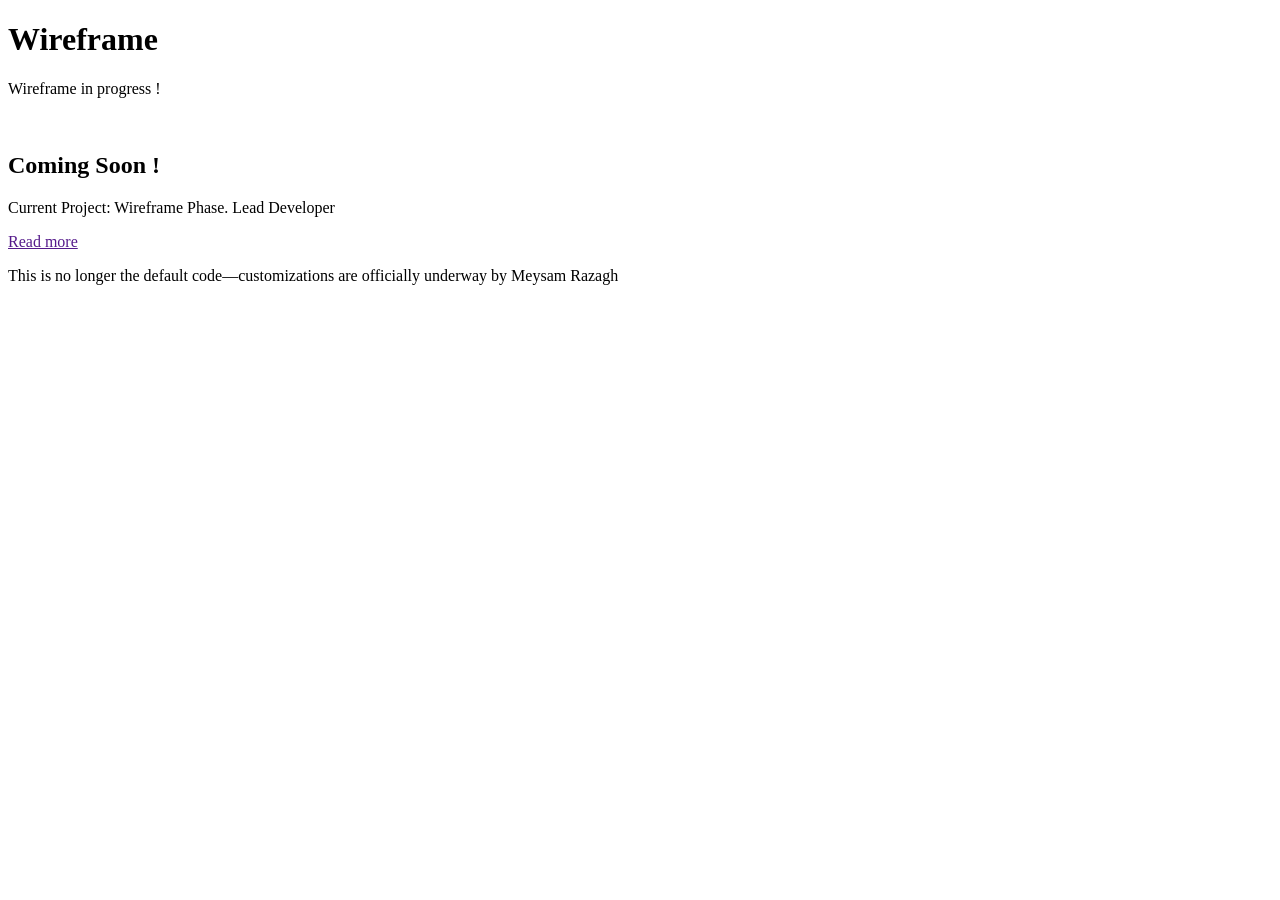
==== Wireframe/index.html @ b976ef71 "feat: personalize wireframe welcome message" ====
<!DOCTYPE html>
<html lang="en">
  <head>
    <meta charset="UTF-8" />
    <meta name="viewport" content="width=device-width, initial-scale=1.0" />
    <title>Wireframe</title>
    <link rel="stylesheet" href="style.css" />
  </head>
  <body>
    <header>
      <h1>Wireframe</h1>
      <p>Wireframe in progress !</p>
    </header>
    <main>
      <article>
        <img src="placeholder.svg" alt="" />
        <h2>Coming Soon !</h2>
        <p>Current Project: Wireframe Phase. Lead Developer</p>
        <a href="">Read more</a>
      </article>
    </main>
    <footer>
      <p>
        This is no longer the default code—customizations are officially
        underway by Meysam Razagh
      </p>
    </footer>
  </body>
</html>
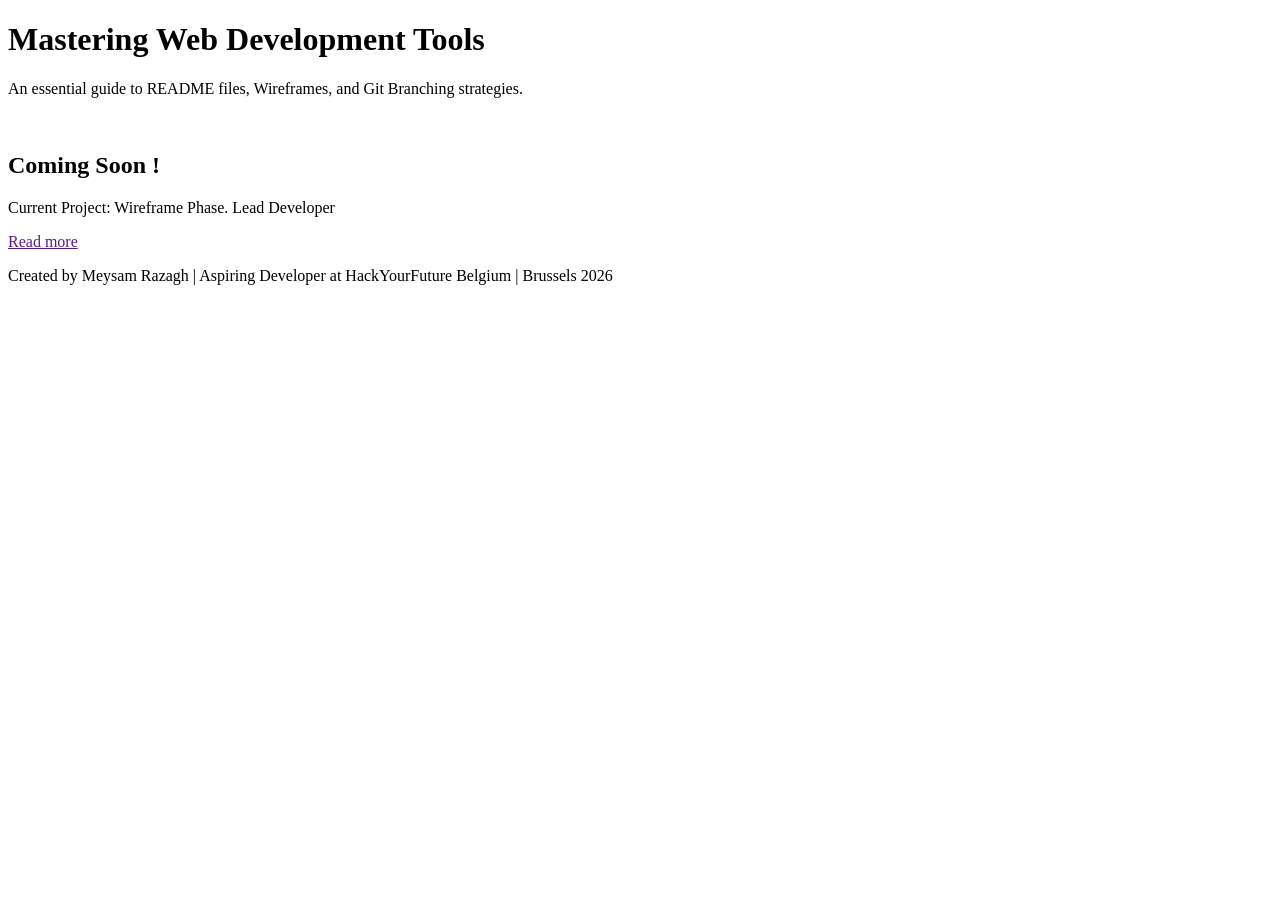
==== commit d88fb6f5: "feat: update header and footer to meet project requirements" ====
--- a/Wireframe/index.html
+++ b/Wireframe/index.html
@@ -8,8 +8,11 @@
   </head>
   <body>
     <header>
-      <h1>Wireframe</h1>
-      <p>Wireframe in progress !</p>
+      <h1>Mastering Web Development Tools</h1>
+      <p>
+        An essential guide to README files, Wireframes, and Git Branching
+        strategies.
+      </p>
     </header>
     <main>
       <article>
@@ -21,8 +24,8 @@
     </main>
     <footer>
       <p>
-        This is no longer the default code—customizations are officially
-        underway by Meysam Razagh
+        Created by Meysam Razagh | Aspiring Developer at HackYourFuture Belgium
+        | Brussels 2026
       </p>
     </footer>
   </body>
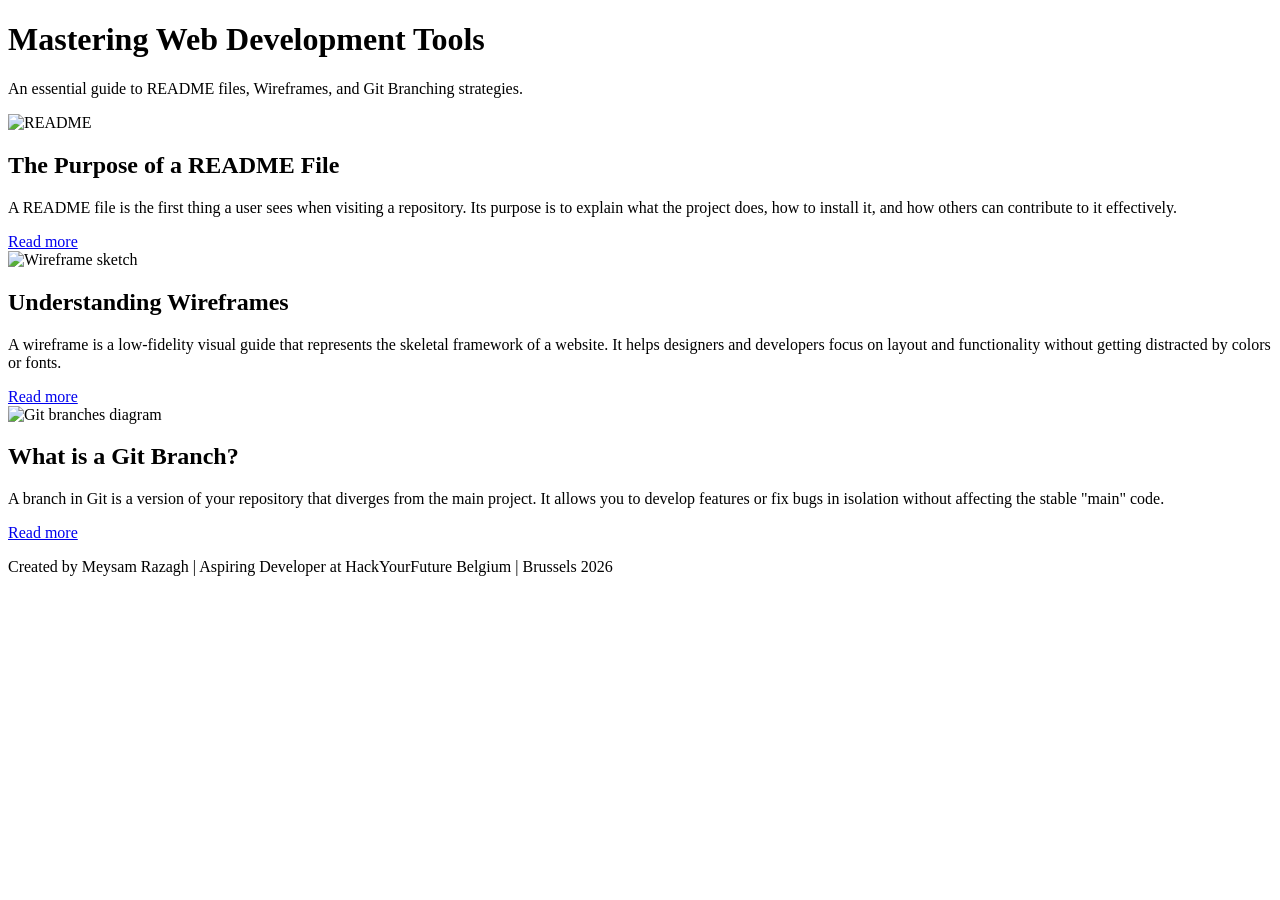
==== commit 624281dc: "feat: structure HTML with educational content and link local wireframe image" ====
--- a/Wireframe/index.html
+++ b/Wireframe/index.html
@@ -3,7 +3,7 @@
   <head>
     <meta charset="UTF-8" />
     <meta name="viewport" content="width=device-width, initial-scale=1.0" />
-    <title>Wireframe</title>
+    <title>Mastering Web Development Tools</title>
     <link rel="stylesheet" href="style.css" />
   </head>
   <body>
@@ -16,12 +16,48 @@
     </header>
     <main>
       <article>
-        <img src="placeholder.svg" alt="" />
-        <h2>Coming Soon !</h2>
-        <p>Current Project: Wireframe Phase. Lead Developer</p>
-        <a href="">Read more</a>
+        <img src="placeholder.svg" alt="README" />
+        <h2>The Purpose of a README File</h2>
+        <p>
+          A README file is the first thing a user sees when visiting a
+          repository. Its purpose is to explain what the project does, how to
+          install it, and how others can contribute to it effectively.
+        </p>
+        <a
+          href="https://docs.github.com/en/repositories/managing-your-repositorys-settings-and-features/customizing-your-repository/about-readmes"
+          >Read more</a
+        >
+
+        <article>
+          <img src="placeholder.svg" alt="Wireframe sketch" />
+          <h2>Understanding Wireframes</h2>
+          <p>
+            A wireframe is a low-fidelity visual guide that represents the
+            skeletal framework of a website. It helps designers and developers
+            focus on layout and functionality without getting distracted by
+            colors or fonts.
+          </p>
+          <a href="https://www.productplan.com/glossary/wireframe/"
+            >Read more</a
+          >
+        </article>
+
+        <article>
+          <img src="placeholder.svg" alt="Git branches diagram" />
+          <h2>What is a Git Branch?</h2>
+          <p>
+            A branch in Git is a version of your repository that diverges from
+            the main project. It allows you to develop features or fix bugs in
+            isolation without affecting the stable "main" code.
+          </p>
+          <a
+            href="https://git-scm.com/book/en/v2/Git-Branching-Basic-Branching-and-Merging"
+            >Read more</a
+          >
+        </article>
       </article>
     </main>
+
     <footer>
       <p>
         Created by Meysam Razagh | Aspiring Developer at HackYourFuture Belgium
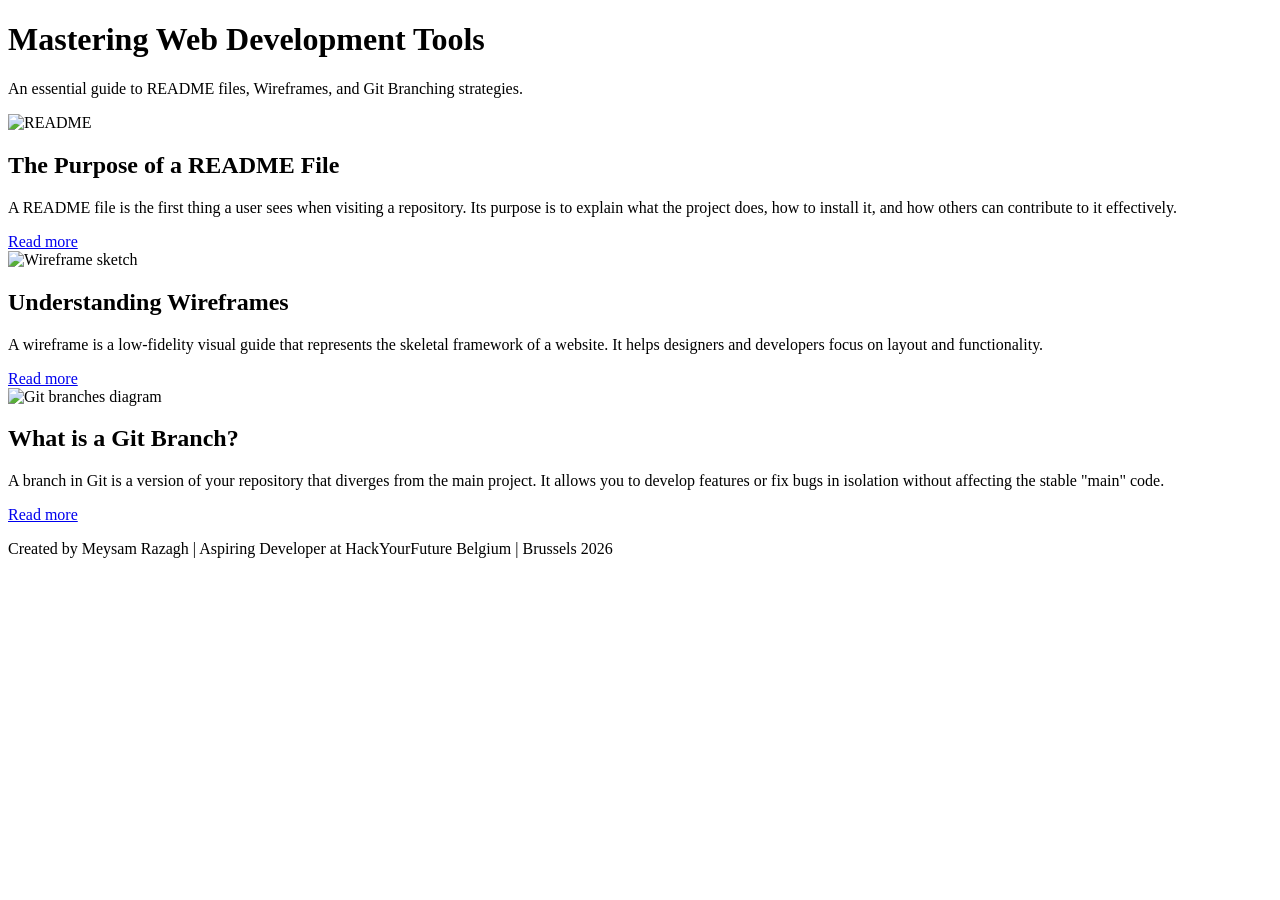
==== commit 1934133e: "fix: un-nest articles in HTML to enable correct CSS grid layout" ====
--- a/Wireframe/index.html
+++ b/Wireframe/index.html
@@ -27,34 +27,30 @@
           href="https://docs.github.com/en/repositories/managing-your-repositorys-settings-and-features/customizing-your-repository/about-readmes"
           >Read more</a
         >
+      </article>
+      <article>
+        <img src="wireframe.png" alt="Wireframe sketch" />
+        <h2>Understanding Wireframes</h2>
+        <p>
+          A wireframe is a low-fidelity visual guide that represents the
+          skeletal framework of a website. It helps designers and developers
+          focus on layout and functionality.
+        </p>
+        <a href="https://www.productplan.com/glossary/wireframe/">Read more</a>
+      </article>
 
-        <article>
-          <img src="placeholder.svg" alt="Wireframe sketch" />
-          <h2>Understanding Wireframes</h2>
-          <p>
-            A wireframe is a low-fidelity visual guide that represents the
-            skeletal framework of a website. It helps designers and developers
-            focus on layout and functionality without getting distracted by
-            colors or fonts.
-          </p>
-          <a href="https://www.productplan.com/glossary/wireframe/"
-            >Read more</a
-          >
-        </article>
-
-        <article>
-          <img src="placeholder.svg" alt="Git branches diagram" />
-          <h2>What is a Git Branch?</h2>
-          <p>
-            A branch in Git is a version of your repository that diverges from
-            the main project. It allows you to develop features or fix bugs in
-            isolation without affecting the stable "main" code.
-          </p>
-          <a
-            href="https://git-scm.com/book/en/v2/Git-Branching-Basic-Branching-and-Merging"
-            >Read more</a
-          >
-        </article>
+      <article>
+        <img src="placeholder.svg" alt="Git branches diagram" />
+        <h2>What is a Git Branch?</h2>
+        <p>
+          A branch in Git is a version of your repository that diverges from the
+          main project. It allows you to develop features or fix bugs in
+          isolation without affecting the stable "main" code.
+        </p>
+        <a
+          href="https://git-scm.com/book/en/v2/Git-Branching-Basic-Branching-and-Merging"
+          >Read more</a
+        >
       </article>
     </main>
 
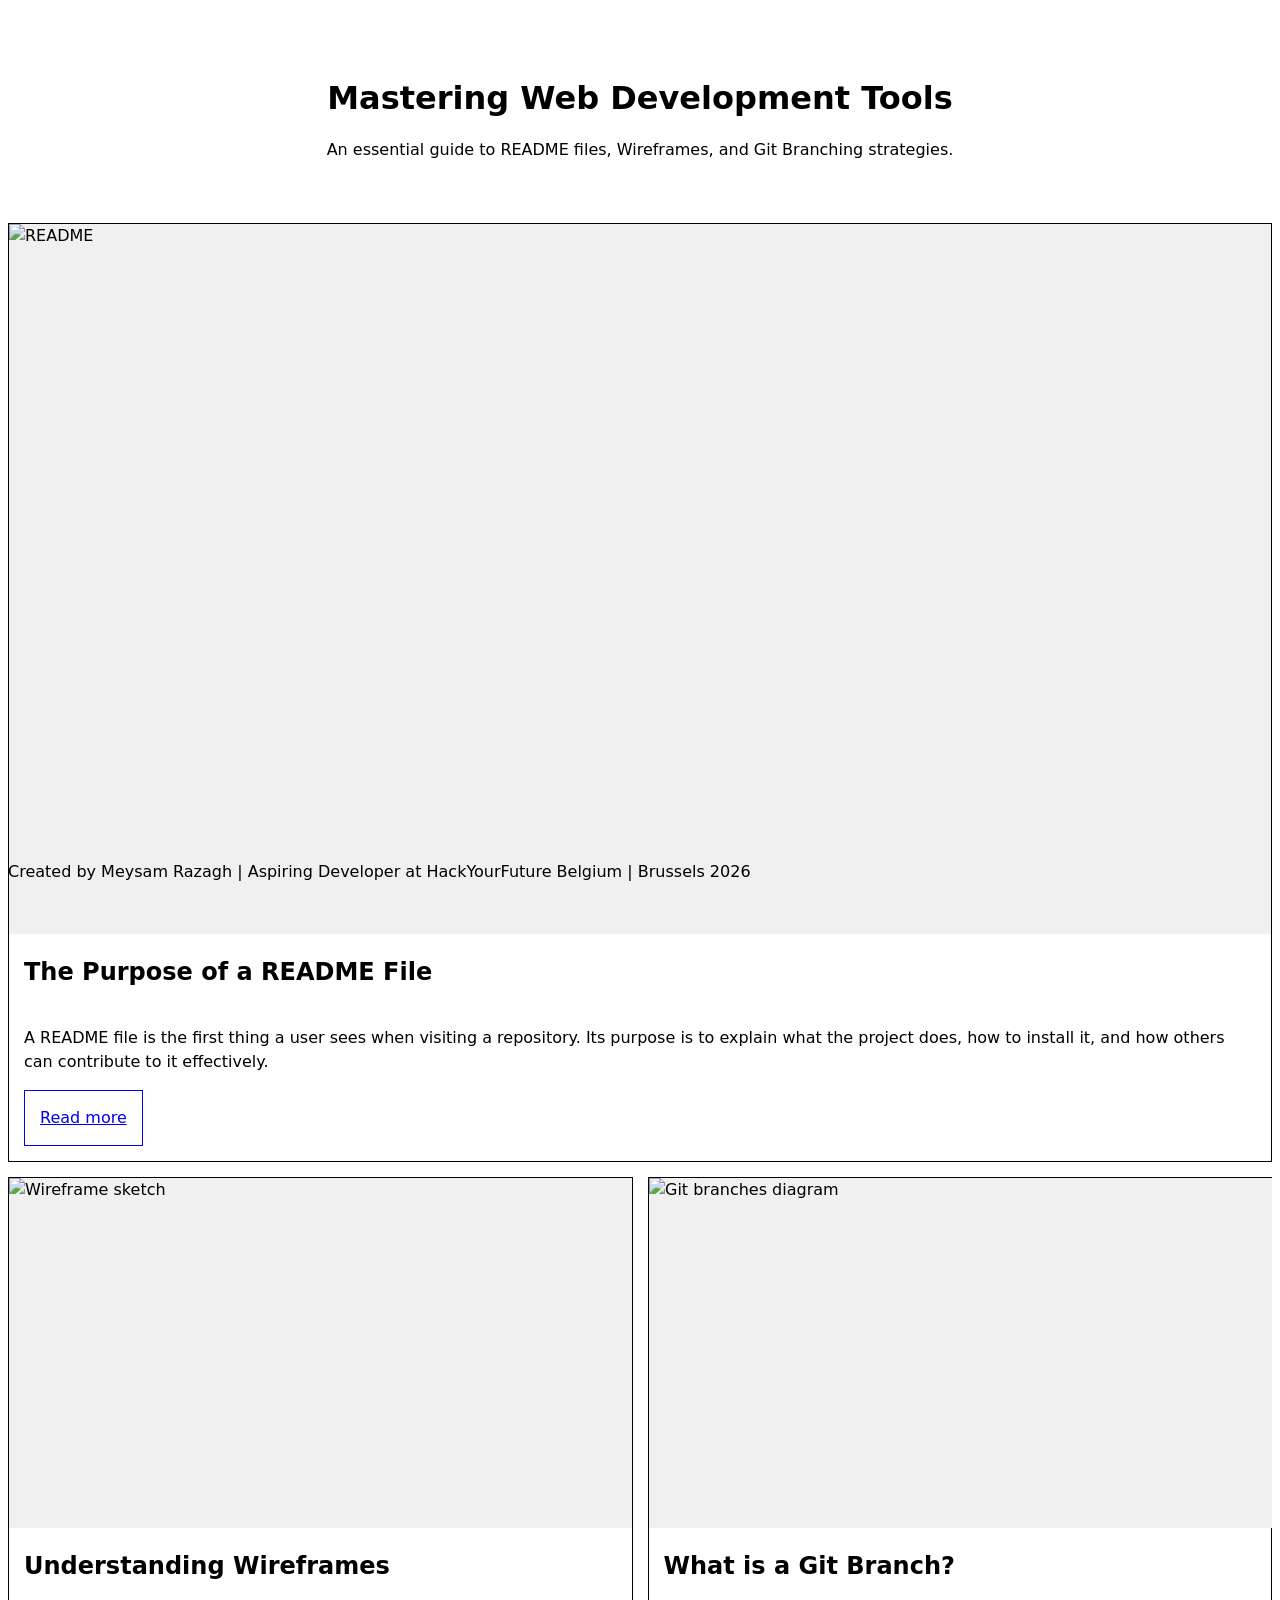
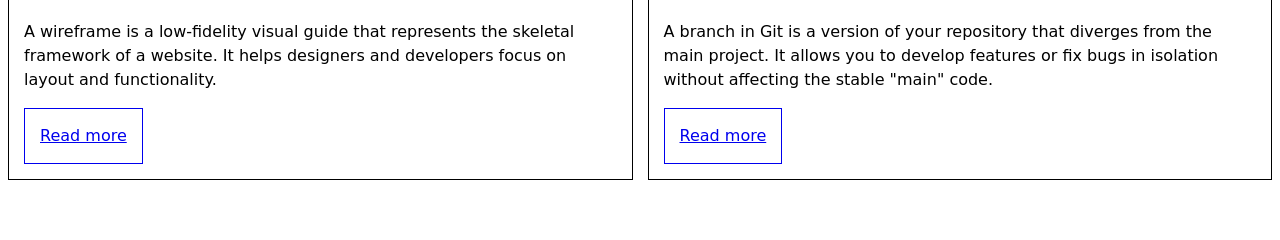
==== commit 55b01231: "seo: add meta description and improve document structure for search engines" ====
--- a/Wireframe/index.html
+++ b/Wireframe/index.html
@@ -3,6 +3,12 @@
   <head>
     <meta charset="UTF-8" />
     <meta name="viewport" content="width=device-width, initial-scale=1.0" />
+
+    <meta
+      name="description"
+      content="A comprehensive guide to README files, Wireframes, and Git Branching for aspiring web developers."
+    />
+
     <title>Mastering Web Development Tools</title>
     <link rel="stylesheet" href="style.css" />
   </head>
--- a/Wireframe/style.css
+++ b/Wireframe/style.css
@@ -0,0 +1,104 @@
+/* Here are some starter styles
+You can edit these or replace them entirely 
+It's showing you a common way to organise CSS 
+And includes solutions to common problems 
+As well as useful links to learn more */
+
+/* ====== Design Palette ======
+ This is our "design palette".
+ It sets out the colours, fonts, styles etc to be used in this design 
+ At work, a designer will give these to you based on the corporate brand, but while you are learning
+ You can design it yourself if you like
+ Inspect the starter design with Devtools
+ Click on the colour swatches to see what is happening
+ I've put some useful CSS you won't have learned yet
+ For you to explore and play with if you are interested
+ https://web.dev/articles/min-max-clamp
+ https://scrimba.com/learn-css-variables-c026
+====== Design Palette ====== */
+:root {
+  --paper: oklch(7 0 0);
+  --ink: color-mix(in oklab, var(--color) 5%, black);
+  --font: 100%/1.5 system-ui;
+  --space: clamp(6px, 6px + 2vw, 15px);
+  --line: 1px solid;
+  --container: 1280px;
+}
+/* ====== Base Elements ======
+ General rules for basic HTML elements in any context */
+body {
+  background: var(--paper);
+  color: var(--ink);
+  font: var(--font);
+}
+a {
+  padding: var(--space);
+  border: var(--line);
+  max-width: fit-content;
+}
+img,
+svg {
+  width: 100%;
+  object-fit: cover;
+}
+/* ====== Site Layout ====== 
+Setting the overall rules for page regions
+https://www.w3.org/WAI/tutorials/page-structure/regions/
+*/
+main {
+  max-width: var(--container);
+  margin: 0 auto calc(var(--space) * 4) auto;
+}
+footer {
+  position: fixed;
+  bottom: 0;
+  text-align: center;
+}
+/* ====== Articles Grid Layout ====
+Setting the rules for how articles are placed in the main element.
+Inspect this in Devtools and click the "grid" button in the Elements view
+Play with the options that come up.
+https://developer.chrome.com/docs/devtools/css/grid
+https://gridbyexample.com/learn/
+*/
+main {
+  display: grid;
+  grid-template-columns: 1fr 1fr;
+  gap: var(--space);
+  > *:first-child {
+    grid-column: span 2;
+  }
+}
+/* ====== Article Layout ====== 
+Setting the rules for how elements are placed in the article. 
+Now laying out just the INSIDE of the repeated card/article design.
+Keeping things orderly and separate is the key to good, simple CSS.
+*/
+article {
+  border: var(--line);
+  padding-bottom: var(--space);
+  text-align: left;
+  display: grid;
+  grid-template-columns: var(--space) 1fr var(--space);
+  > * {
+    grid-column: 2/3;
+  }
+  > img {
+    grid-column: span 3;
+  }
+}
+/* ====== Header Styling ====== */
+header {
+  text-align: center; /* Center the title and description */
+  padding: calc(var(--space) * 3) var(--space);
+}
+
+header h1 {
+  margin-bottom: 0.5rem; /* Space between h1 and p */
+}
+/* Add an aspect ratio to prevent layout shifts */
+article img {
+  aspect-ratio: 16 / 9; /* Set a consistent shape for all article images */
+  background-color: #f0f0f0; /* Show a placeholder color while loading */
+  content-visibility: auto; /* Browser optimization for off-screen images */
+}
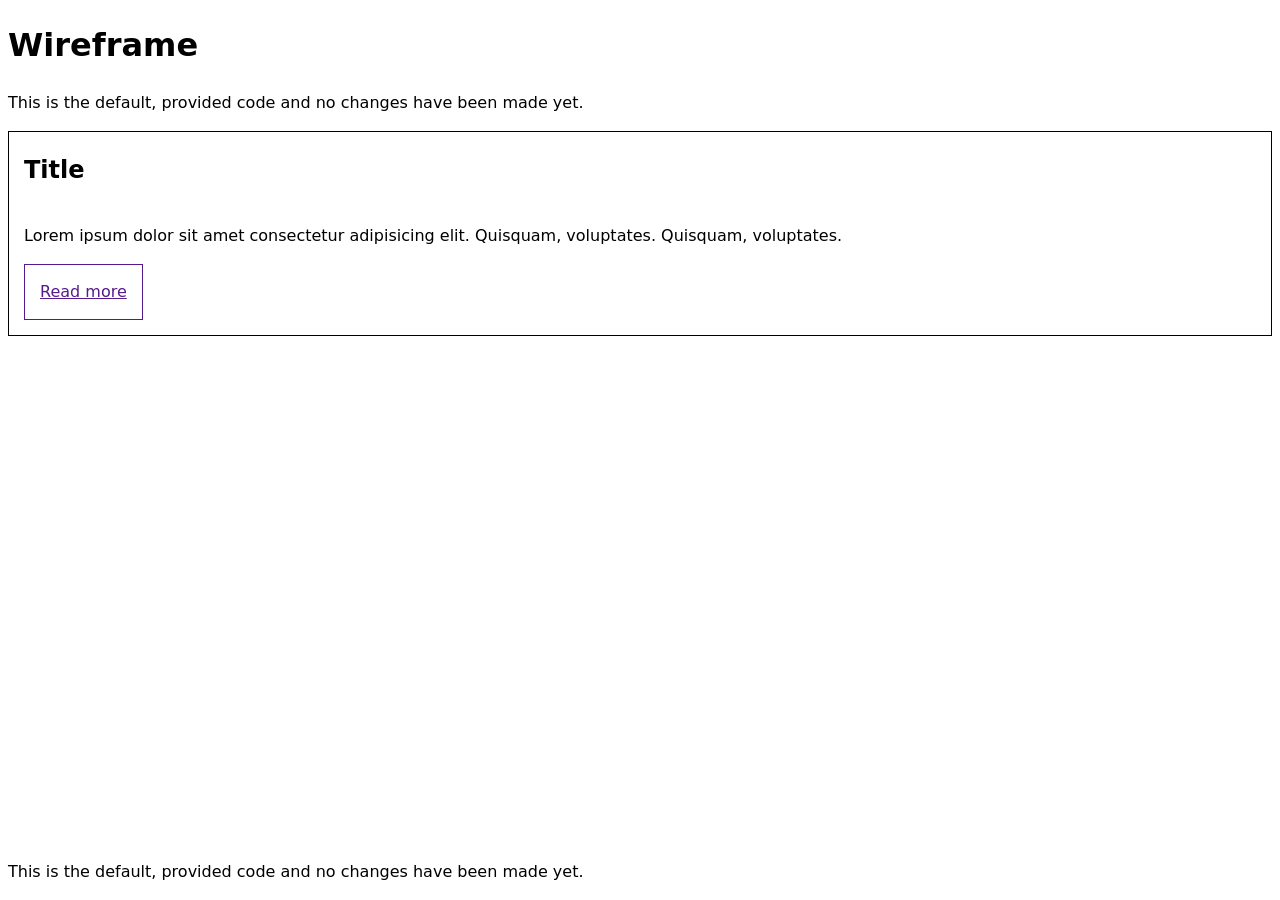
==== commit 6b2410fc: "revert: remove unrelated wireframe changes" ====
--- a/Wireframe/index.html
+++ b/Wireframe/index.html
@@ -3,67 +3,30 @@
   <head>
     <meta charset="UTF-8" />
     <meta name="viewport" content="width=device-width, initial-scale=1.0" />
-
-    <meta
-      name="description"
-      content="A comprehensive guide to README files, Wireframes, and Git Branching for aspiring web developers."
-    />
-
-    <title>Mastering Web Development Tools</title>
+    <title>Wireframe</title>
     <link rel="stylesheet" href="style.css" />
   </head>
   <body>
     <header>
-      <h1>Mastering Web Development Tools</h1>
+      <h1>Wireframe</h1>
       <p>
-        An essential guide to README files, Wireframes, and Git Branching
-        strategies.
+        This is the default, provided code and no changes have been made yet.
       </p>
     </header>
     <main>
       <article>
-        <img src="placeholder.svg" alt="README" />
-        <h2>The Purpose of a README File</h2>
+        <img src="placeholder.svg" alt="" />
+        <h2>Title</h2>
         <p>
-          A README file is the first thing a user sees when visiting a
-          repository. Its purpose is to explain what the project does, how to
-          install it, and how others can contribute to it effectively.
+          Lorem ipsum dolor sit amet consectetur adipisicing elit. Quisquam,
+          voluptates. Quisquam, voluptates.
         </p>
-        <a
-          href="https://docs.github.com/en/repositories/managing-your-repositorys-settings-and-features/customizing-your-repository/about-readmes"
-          >Read more</a
-        >
-      </article>
-      <article>
-        <img src="wireframe.png" alt="Wireframe sketch" />
-        <h2>Understanding Wireframes</h2>
-        <p>
-          A wireframe is a low-fidelity visual guide that represents the
-          skeletal framework of a website. It helps designers and developers
-          focus on layout and functionality.
-        </p>
-        <a href="https://www.productplan.com/glossary/wireframe/">Read more</a>
-      </article>
-
-      <article>
-        <img src="placeholder.svg" alt="Git branches diagram" />
-        <h2>What is a Git Branch?</h2>
-        <p>
-          A branch in Git is a version of your repository that diverges from the
-          main project. It allows you to develop features or fix bugs in
-          isolation without affecting the stable "main" code.
-        </p>
-        <a
-          href="https://git-scm.com/book/en/v2/Git-Branching-Basic-Branching-and-Merging"
-          >Read more</a
-        >
+        <a href="">Read more</a>
       </article>
     </main>
-
     <footer>
       <p>
-        Created by Meysam Razagh | Aspiring Developer at HackYourFuture Belgium
-        | Brussels 2026
+        This is the default, provided code and no changes have been made yet.
       </p>
     </footer>
   </body>
--- a/Wireframe/style.css
+++ b/Wireframe/style.css
@@ -87,18 +87,3 @@
     grid-column: span 3;
   }
 }
-/* ====== Header Styling ====== */
-header {
-  text-align: center; /* Center the title and description */
-  padding: calc(var(--space) * 3) var(--space);
-}
-
-header h1 {
-  margin-bottom: 0.5rem; /* Space between h1 and p */
-}
-/* Add an aspect ratio to prevent layout shifts */
-article img {
-  aspect-ratio: 16 / 9; /* Set a consistent shape for all article images */
-  background-color: #f0f0f0; /* Show a placeholder color while loading */
-  content-visibility: auto; /* Browser optimization for off-screen images */
-}
